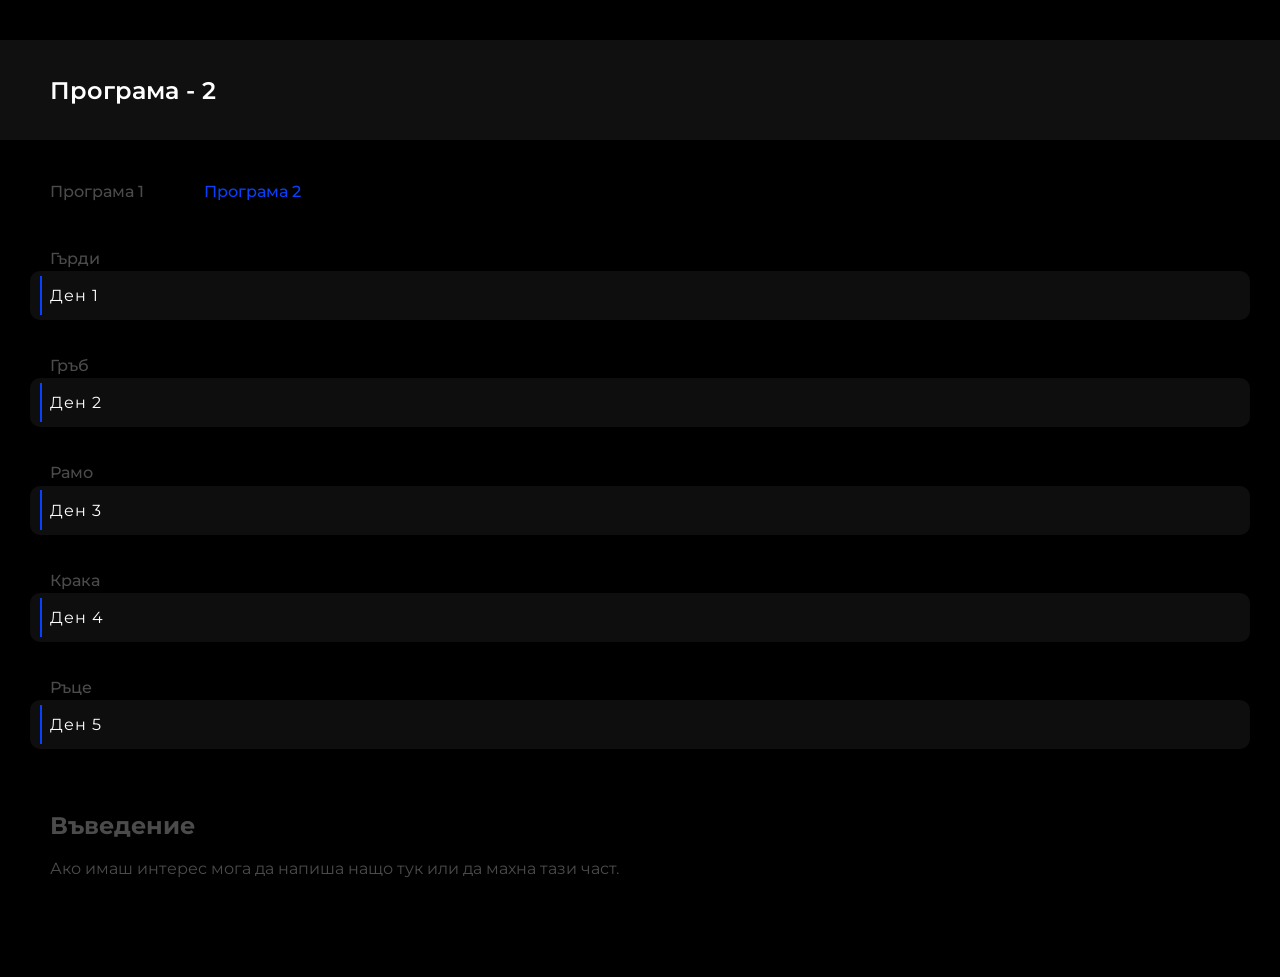
==== програма2.html @ 58f22111 "Add files via upload" ====
<!DOCTYPE html>
<html lang="en">
  <head>
    <meta charset="UTF-8" />
    <meta name="viewport" content="width=device-width, initial-scale=1.0" />
    <link rel="stylesheet" href="style/nav-bar.css" />
    <link rel="stylesheet" href="style/first-page.css" />
    <title>Програма - 2</title>
  </head>
  <body>
    <!-- nav-bar -->

    <div style="opacity: 0" class="nav-bar-container">
      <label class="hamburger-menu">
        <input type="checkbox" />
      </label>
      <aside class="sidebar">
        <nav>
          <ul>
            <li>
              <a href="index.html">Програма - 1</a>
              <br /><br /><br /><br /><br />
              <a href="програма2.html">Програма - 2</a>
            </li>

            <!-- <li>
              <a href="#">Онлайн</a>
            </li> -->
            <!-- <li>
              <a href="#">Домашен Треньор</a>
            </li> -->
            <!-- <li>
              <a href="#">Програма</a>
            </li>
            <li>
              <a href="#">Контакти</a>
            </li> -->
          </ul>
        </nav>
        <!-- <img style="opacity: 0" src="../images/лого.png" alt="" /> -->
      </aside>
    </div>

    <!-- head-title -->

    <div class="head-title">
      <h1>Програма - 2</h1>
    </div>

    <!-- data  -->
    <div class="real-day-time">
      <a style="color: #4b4b4b" href="index.html"><h1>Програма 1</h1></a>
      <a style="color: #0841fd" href="програма2.html"><h1>Програма 2</h1></a>
    </div>

    <div class="day-section">
      <div class="day-section-title">
        <h1>Гърди</h1>
      </div>
      <a href="#">
        <div class="day-section-main">
          <h1>Ден 1</h1>
        </div>
      </a>
    </div>

    <div class="day-section">
      <div class="day-section-title">
        <h1>Гръб</h1>
      </div>
      <a href="#">
        <div class="day-section-main">
          <h1>Ден 2</h1>
        </div>
      </a>
    </div>

    <div class="day-section">
      <div class="day-section-title">
        <h1>Рамо</h1>
      </div>
      <a href="#">
        <div class="day-section-main">
          <h1>Ден 3</h1>
        </div>
      </a>
    </div>

    <div class="day-section">
      <div class="day-section-title">
        <h1>Крака</h1>
      </div>
      <a href="#">
        <div class="day-section-main">
          <h1>Ден 4</h1>
        </div>
      </a>
    </div>

    <div class="day-section">
      <div class="day-section-title">
        <h1>Ръце</h1>
      </div>
      <a href="#">
        <div class="day-section-main">
          <h1>Ден 5</h1>
        </div>
      </a>
    </div>
    <div class="explane">
      <h1>Въведение</h1>
      <br />
      <p>Ако имаш интерес мога да напиша нащо тук или да махна тази част.</p>
      <br />
    </div>
  </body>
</html>
---- style/nav-bar.css ----
@import url("https://fonts.googleapis.com/css2?family=Alex+Brush&family=Alumni+Sans:ital,wght@0,100..900;1,100..900&family=Montserrat:ital,wght@0,100..900;1,100..900&family=Oswald:wght@200..700&family=Poppins:ital,wght@0,100;0,200;0,300;0,400;0,500;0,600;0,700;0,800;0,900;1,100;1,200;1,300;1,400;1,500;1,600;1,700;1,800;1,900&family=Roboto+Condensed:ital,wght@0,100..900;1,100..900&display=swap");

/*  font-family: "Roboto Condensed", sans-serif;
font-family: "Montserrat", sans-serif;
font-family: "Alex Brush", cursive;
font-family: "Oswald", sans-serif;
font-family: "Alumni Sans", sans-serif;
font-family: "Poppins", sans-serif;
*/
*,
*::before,
*::after {
  box-sizing: border-box;
  scrollbar-width: none;
  margin: 0;
  padding: 0;
}

:root {
  --x-width: calc(var(--hamburger-hight) * 1.41421356237);
  --bar-width: 30px;
  --bar-hight: 4px;
  --hamburger-gap: 3px;
  --foreground: #a9242b;
  --background: #4B4B4B;
  --hamburger-margin: 30px;
  --animation-timing: 200ms ease-in-out;
  --hamburger-hight: calc(var(--bar-hight) * 3 + var(--hamburger-gap) * 2);
}

body {
  background-color: #000000;
  max-width: 100dvw;
  overflow-x: hidden;
  border: none;
}

img {
  width: 100%;
}

.hamburger-menu {
  display: flex;
  flex-direction: column;
  gap: var(--hamburger-gap);
  width: max-content;

  position: fixed;
  top: 0;
  left: 0;
  z-index: 999999;
  cursor: pointer;
  padding: 30px;
}

.hamburger-menu:has(input:checked) {
  z-index: 99999;
}

.hamburger-menu::before,
.hamburger-menu::after,
.hamburger-menu input {
  content: "";
  width: var(--bar-width);
  height: var(--bar-hight);
  background-color: var(--background);
  transform-origin: left center;
  transition: opacity var(--animation-timing), width var(--animation-timing),
    rotate var(--animation-timing), translate var(--animation-timing),
    background-color var(--animation-timing);
    
}

.hamburger-menu:has(input:checked)::before {
  rotate: 45deg;
  width: var(--x-width);
  translate: 0 calc(var(--bar-hight) / -2);
  opacity: 1;
}
.hamburger-menu:has(input:checked)::after {
  rotate: -45deg;
  width: var(--x-width);
  translate: 0 calc(var(--bar-hight) / 2);
}

.nav-bar-container {
  height: 40px;
  background-color: #101011;
}

.nav-bar-container input {
  appearance: none;
  outline: none;
  pointer-events: none;
}
.nav-bar-container input:checked {
  opacity: 0;
  width: 0;
}

/* border-image: fill 1 linear-gradient(45deg, hsla(357, 65%, 40%, .5), hsla(0, 0%, 0%, 0.5)); */
.sidebar {
  position: fixed;
  top: 0;
  left: 0;
  transition: translate var(--animation-timing);
  translate: -100%;
  padding: var(--hamburger-margin);
  padding-top: calc(var(--hamburger-hight) + var(--hamburger-margin) + 1rem);
  background-color: #090a0a;
  background-position: center;
  background-repeat: no-repeat;
  text-align: left;
  z-index: 9999;

  color: var(--background);
  width: 100vw;
  height: 100dvh;
  display: flex;
  justify-content: space-around;
  flex-direction: column;
}

.hamburger-menu:has(input:checked) + .sidebar {
  translate: 0;
}

.sidebar li,
.sidebar a {
  text-decoration: none;
  color: white;
  list-style-type: none;
}


nav {
  overflow: auto;
  padding: 100px 0 0;
  min-height: 90%;
  position: fixed;
}

.sidebar a {
  font-size: 2.5rem;
  font-weight: 700;
  text-transform: uppercase;
  font-family: "Oswald", sans-serif;
  font-family: "Alumni Sans", sans-serif;
}

@media (min-width: 500px) {
  .sidebar {
    width: 420px;
    min-height: 100dvh;
  }
}
@media (min-width: 640px) {
  .sidebar {
    width: 420px;
    min-height: 100vh;
  }
}
@media (min-width: 920px) {
  .sidebar {
    width: 500px;
    min-height: 100vh;
  }
  .hamburger-menu {
    position: fixed;
    z-index: 2;
    cursor: pointer;
  }
  
}
/* --------------------------------------------- */
---- style/first-page.css ----
@import url("https://fonts.googleapis.com/css2?family=Alex+Brush&family=Alumni+Sans:ital,wght@0,100..900;1,100..900&family=Montserrat:ital,wght@0,100..900;1,100..900&family=Oswald:wght@200..700&family=Poppins:ital,wght@0,100;0,200;0,300;0,400;0,500;0,600;0,700;0,800;0,900;1,100;1,200;1,300;1,400;1,500;1,600;1,700;1,800;1,900&family=Roboto+Condensed:ital,wght@0,100..900;1,100..900&display=swap");

/*  font-family: "Roboto Condensed", sans-serif;
font-family: "Montserrat", sans-serif;
font-family: "Alex Brush", cursive;
font-family: "Oswald", sans-serif;
font-family: "Alumni Sans", sans-serif;
font-family: "Poppins", sans-serif;
*/
*,
*::before,
*::after {
  box-sizing: border-box;
  scrollbar-width: none;
  margin: 0;
  padding: 0;
}

a {
  text-decoration: none;
}

.head-title {
  height: 60px;
  background-color: #101011;
  display: flex;
  justify-content: left;
  align-items: center;
  margin-bottom: 2rem;
  padding: 50px;

  h1 {
    text-align: center;
    color: white;
    font-family: "Montserrat", sans-serif;
    font-weight: 600;
    font-size: 1.5rem;
  }
}

.real-day-time {
  color: #4b4b4b;
  display: flex;
  h1 {
    font-family: "Montserrat", sans-serif;
    font-size: 16px;
    padding: 10px 10px 0 50px;
    font-weight: 500;
  }
  margin-bottom: 3rem;
}

.day-section {
  margin-top: 1rem;
  color: #4b4b4b;

  .day-section-title {
    h1 {
      font-family: "Montserrat", sans-serif;
      font-size: 16px;
      padding: 0px 50px;
      font-weight: 500;
    }
  }
  .day-section-main {
    margin-top: 0.2rem;
    padding: 0px 30px 20px 30px;
    h1 {
      font-family: "Montserrat", sans-serif;
      font-size: 16px;
      color: white;
      font-weight: 400;
      letter-spacing: 1px;
      padding: 15px 20px;
      border-radius: 10px;
      background-color: #0e0e0e;
      position: relative;
    }
    h1::before {
      content: "";
      position: absolute;
      background-color: #0841fd;
      left: 0;
      top: 10%;
      width: 2px;
      height: 80%;
      margin: 0 0.6rem;
    }
  }
}

.opacity {
  opacity: 0;
}

.explane {
  margin: 2rem 0 5rem 0;
  font-family: "Montserrat", sans-serif;
  color: #4b4b4b;
  padding: 10px 10px 0 50px;
  max-width: 40rem;
  h1 {
    font-size: 1.5rem;

    p {
      font-size: 1rem;
      font-weight: 100;
    }

  }
}
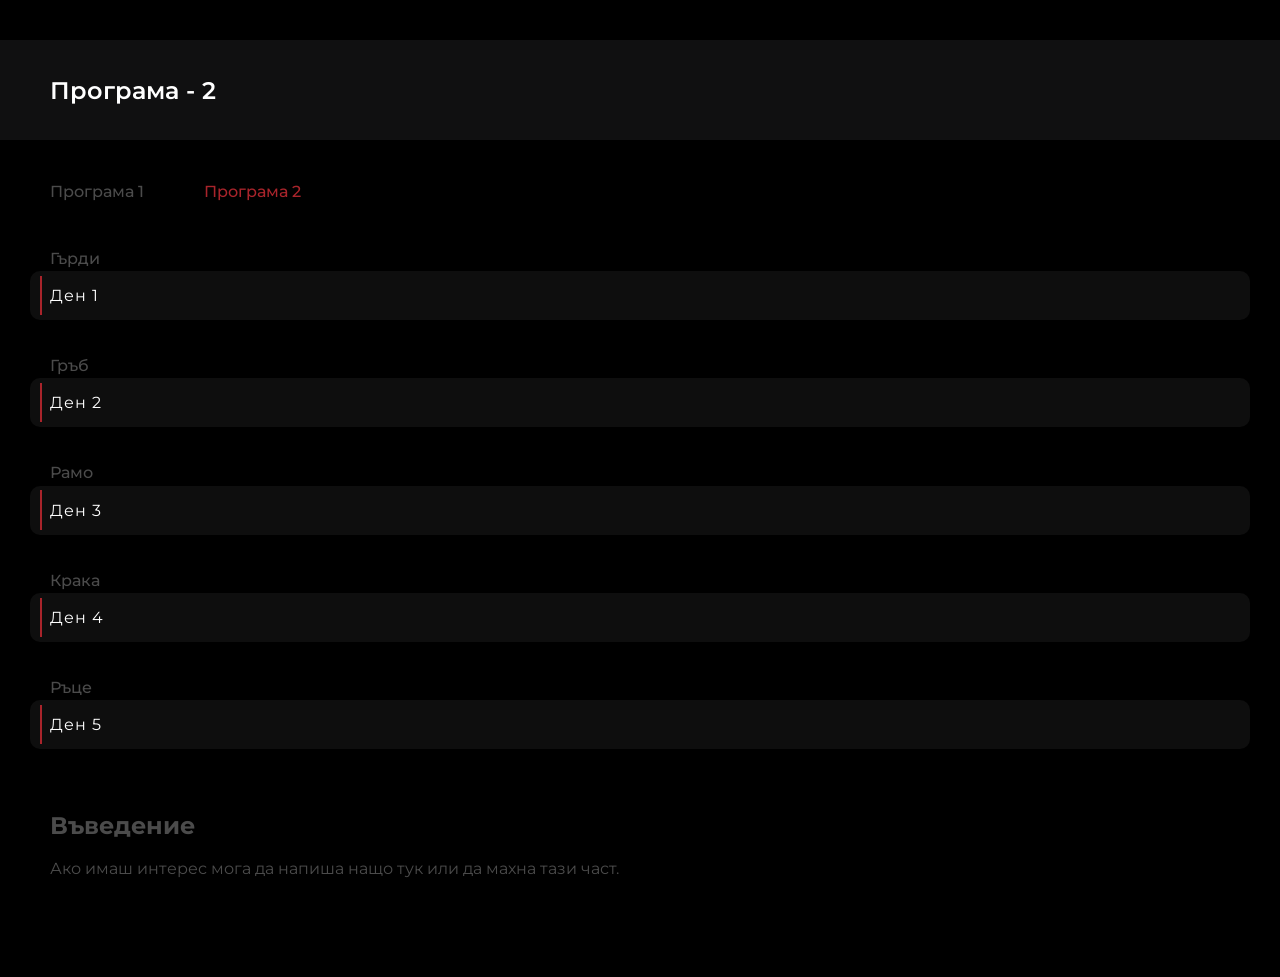
==== commit 8a8bad0f: "Add files via upload" ====
--- a/програма2.html
+++ b/програма2.html
@@ -50,7 +50,7 @@
     <!-- data  -->
     <div class="real-day-time">
       <a style="color: #4b4b4b" href="index.html"><h1>Програма 1</h1></a>
-      <a style="color: #0841fd" href="програма2.html"><h1>Програма 2</h1></a>
+      <a style="color: #A9242B" href="програма2.html"><h1>Програма 2</h1></a>
     </div>
 
     <div class="day-section">
--- a/style/first-page.css
+++ b/style/first-page.css
@@ -79,7 +79,7 @@
     h1::before {
       content: "";
       position: absolute;
-      background-color: #0841fd;
+      background-color: #A9242B;
       left: 0;
       top: 10%;
       width: 2px;
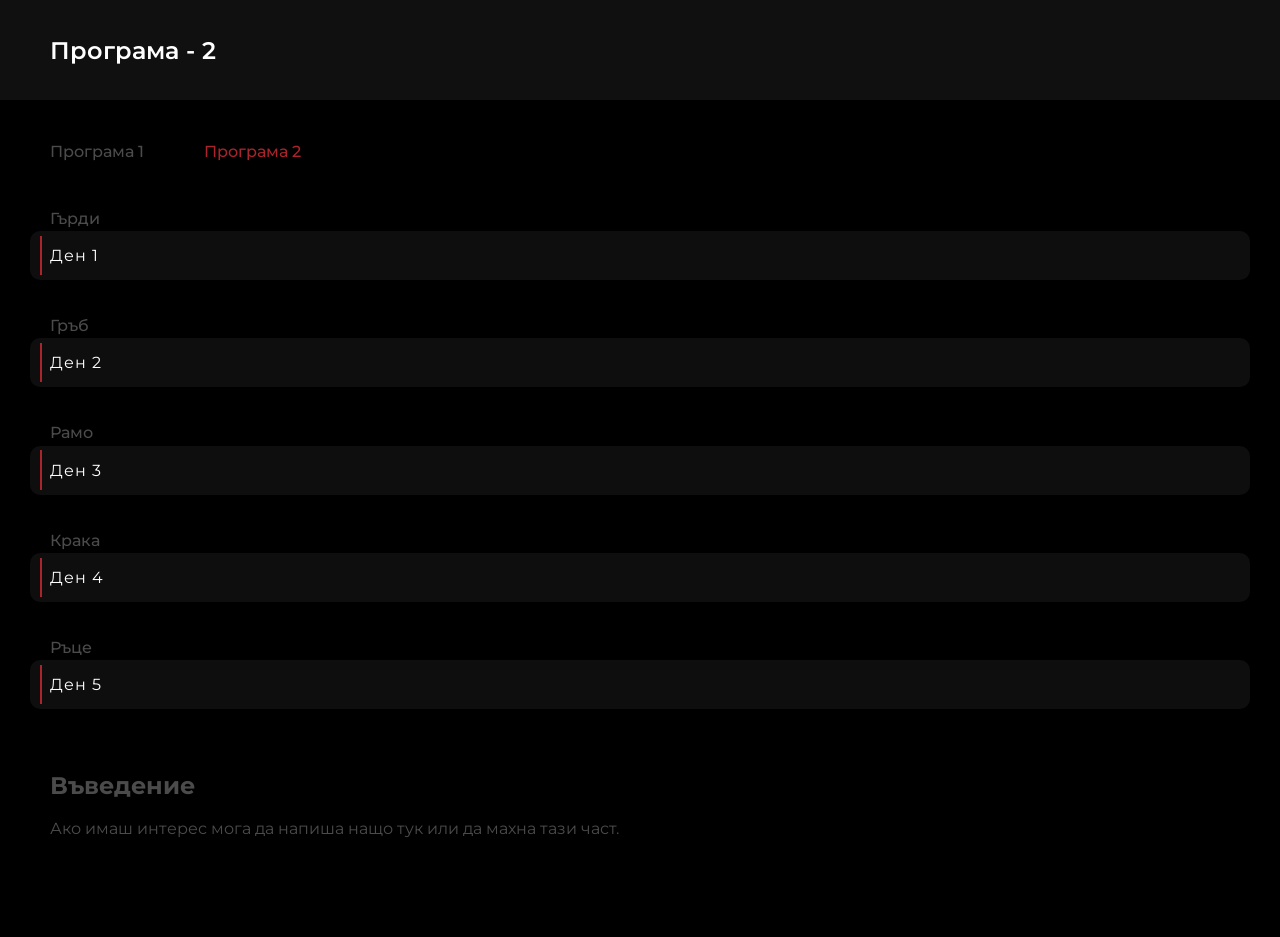
==== commit f01b0fc8: "Add files via upload" ====
--- a/програма2.html
+++ b/програма2.html
@@ -8,38 +8,7 @@
     <title>Програма - 2</title>
   </head>
   <body>
-    <!-- nav-bar -->
-
-    <div style="opacity: 0" class="nav-bar-container">
-      <label class="hamburger-menu">
-        <input type="checkbox" />
-      </label>
-      <aside class="sidebar">
-        <nav>
-          <ul>
-            <li>
-              <a href="index.html">Програма - 1</a>
-              <br /><br /><br /><br /><br />
-              <a href="програма2.html">Програма - 2</a>
-            </li>
-
-            <!-- <li>
-              <a href="#">Онлайн</a>
-            </li> -->
-            <!-- <li>
-              <a href="#">Домашен Треньор</a>
-            </li> -->
-            <!-- <li>
-              <a href="#">Програма</a>
-            </li>
-            <li>
-              <a href="#">Контакти</a>
-            </li> -->
-          </ul>
-        </nav>
-        <!-- <img style="opacity: 0" src="../images/лого.png" alt="" /> -->
-      </aside>
-    </div>
+    
 
     <!-- head-title -->
 
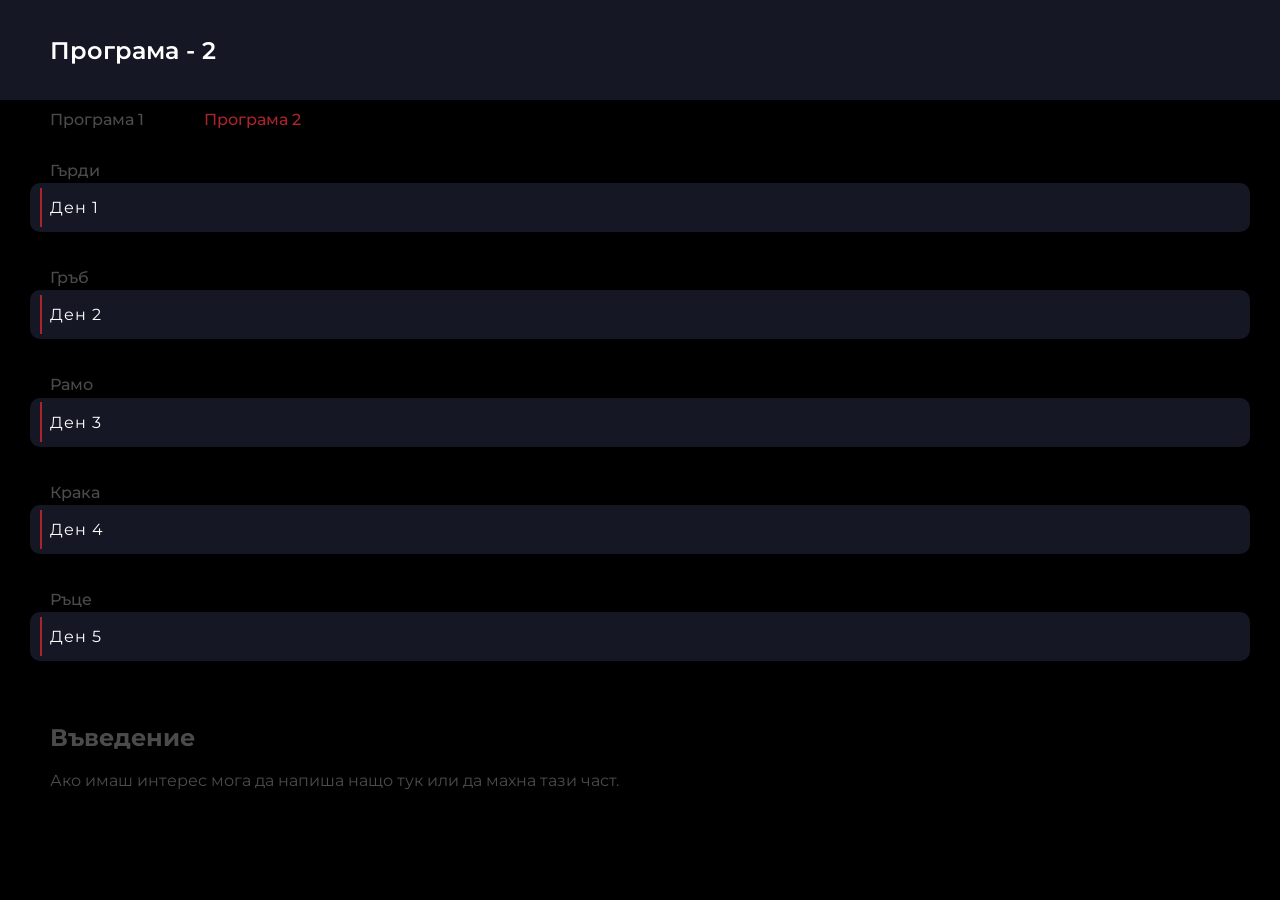
==== commit 393903e3: "Add files via upload" ====
--- a/програма2.html
+++ b/програма2.html
@@ -19,7 +19,7 @@
     <!-- data  -->
     <div class="real-day-time">
       <a style="color: #4b4b4b" href="index.html"><h1>Програма 1</h1></a>
-      <a style="color: #A9242B" href="програма2.html"><h1>Програма 2</h1></a>
+      <a style="color: #A9242B; " href="програма2.html"><h1>Програма 2</h1></a>
     </div>
 
     <div class="day-section">
--- a/style/first-page.css
+++ b/style/first-page.css
@@ -22,11 +22,10 @@
 
 .head-title {
   height: 60px;
-  background-color: #101011;
+  background-color: #151824;
   display: flex;
   justify-content: left;
   align-items: center;
-  margin-bottom: 2rem;
   padding: 50px;
 
   h1 {
@@ -47,7 +46,7 @@
     padding: 10px 10px 0 50px;
     font-weight: 500;
   }
-  margin-bottom: 3rem;
+  margin-bottom: 2rem;
 }
 
 .day-section {
@@ -73,7 +72,7 @@
       letter-spacing: 1px;
       padding: 15px 20px;
       border-radius: 10px;
-      background-color: #0e0e0e;
+      background-color: #151824;
       position: relative;
     }
     h1::before {
